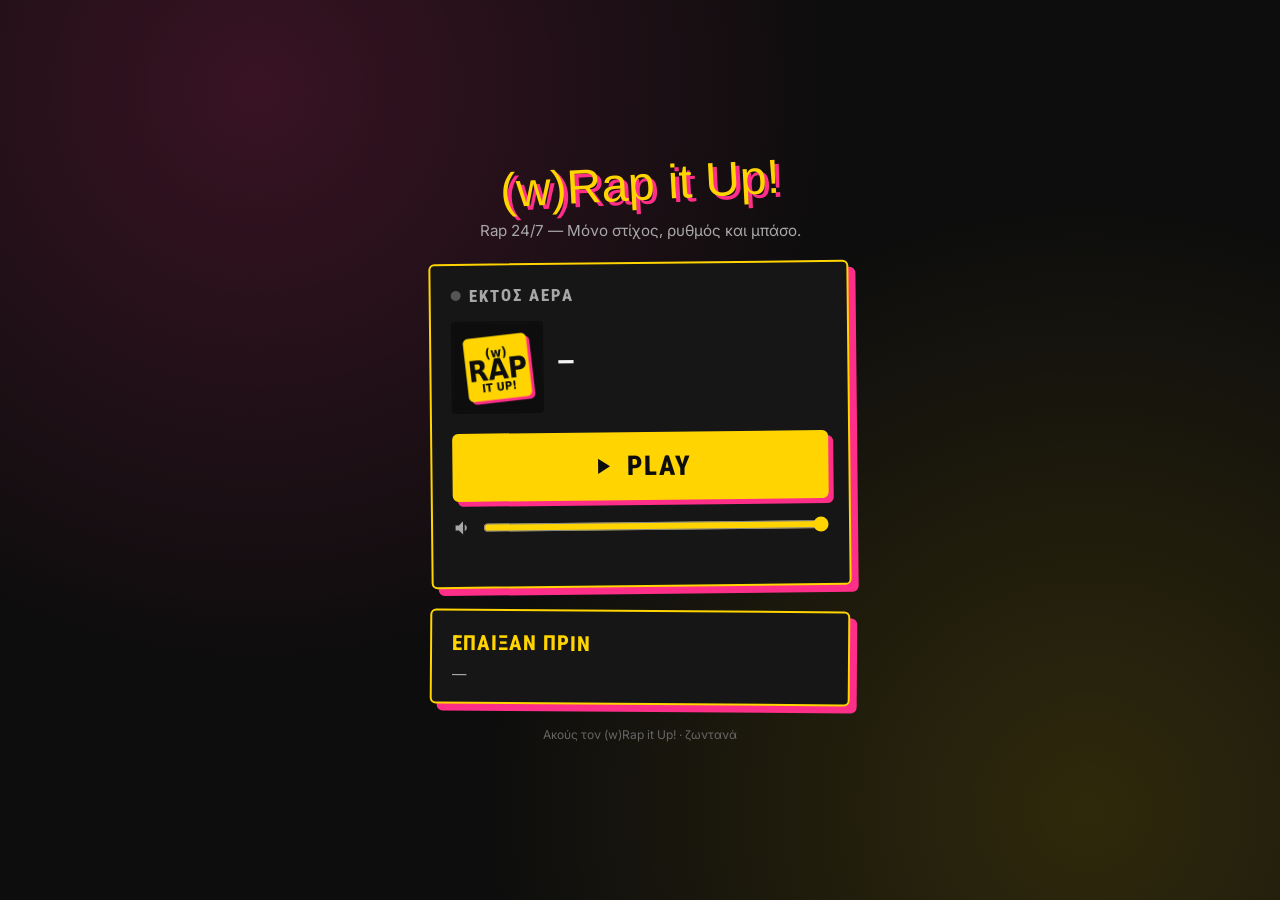
==== index.html @ 0720a8cb "Add files via upload" ====
<!doctype html>
<html lang="el">
<head>
<meta charset="utf-8">
<meta name="viewport" content="width=device-width, initial-scale=1, viewport-fit=cover">
<title>(w)Rap it Up!</title>
<meta name="description" content="Rap 24/7 — Μόνο στίχος, ρυθμός και μπάσο.">
<meta name="theme-color" content="#0d0d0d">
<link rel="manifest" href="manifest.json">
<link rel="icon" type="image/png" href="icons/favicon-32.png">
<link rel="apple-touch-icon" href="icons/apple-touch-icon.png">
<meta name="apple-mobile-web-app-capable" content="yes">
<meta name="mobile-web-app-capable" content="yes">
<meta name="apple-mobile-web-app-status-bar-style" content="black-translucent">
<meta name="apple-mobile-web-app-title" content="Wrap it Up">
<link rel="preconnect" href="https://fonts.googleapis.com">
<link href="https://fonts.googleapis.com/css2?family=Permanent+Marker&family=Roboto+Condensed:wght@700;800&family=Inter:wght@400;600&display=swap" rel="stylesheet">
<style>
  /* ===== ΡΥΘΜΙΣΕΙΣ ΧΡΩΜΑΤΩΝ ===== */
  :root{
    --black:#0d0d0d; --asphalt:#161616; --yellow:#ffd400; --pink:#ff2e88;
    --white:#f4f4f4; --grey:#a8a8a8;
  }
  *{box-sizing:border-box;margin:0;padding:0}
  html,body{height:100%}
  body{
    background:var(--black);
    background-image:
      radial-gradient(circle at 20% 10%, rgba(255,46,136,.18), transparent 45%),
      radial-gradient(circle at 85% 90%, rgba(255,212,0,.14), transparent 45%);
    color:var(--white); font-family:'Inter',system-ui,sans-serif;
    display:flex; flex-direction:column; align-items:center; justify-content:center;
    padding:max(24px,env(safe-area-inset-top)) 16px max(24px,env(safe-area-inset-bottom));
    -webkit-tap-highlight-color:transparent; overflow-x:hidden;
  }
  .wrap{width:100%;max-width:420px;display:flex;flex-direction:column;gap:22px}

  header{text-align:center}
  .logo{
    font-family:'Permanent Marker','Arial Black',sans-serif; font-size:clamp(2.2rem,11vw,3rem);
    color:var(--yellow); text-shadow:4px 4px 0 var(--pink);
    transform:rotate(-3deg); line-height:1.1;
  }
  .tag{color:var(--grey);margin-top:10px;font-size:.95rem}

  .card{
    background:var(--asphalt); border:2px solid var(--yellow);
    box-shadow:7px 7px 0 var(--pink); border-radius:6px; padding:20px;
    transform:rotate(-.6deg);
  }
  .live{display:flex;align-items:center;gap:8px;font-family:'Roboto Condensed','Arial Narrow',sans-serif;font-weight:800;
    letter-spacing:2px;font-size:1.05rem;color:var(--grey)}
  .dot{width:10px;height:10px;border-radius:50%;background:#555}
  .on .dot{background:#ff3b3b;box-shadow:0 0 0 0 rgba(255,59,59,.7);animation:pulse 1.6s infinite}
  .on .live-txt{color:var(--white)}
  @keyframes pulse{70%{box-shadow:0 0 0 10px rgba(255,59,59,0)}100%{box-shadow:0 0 0 0 rgba(255,59,59,0)}}

  .np{display:flex;gap:14px;align-items:center;margin-top:16px}
  .art{width:92px;height:92px;flex:none;border-radius:4px;object-fit:cover;background:#222;border:2px solid var(--black)}
  .meta{min-width:0}
  .title{font-family:'Roboto Condensed','Arial Narrow',sans-serif;font-weight:800;font-size:1.65rem;letter-spacing:1px;line-height:1.05;
    overflow-wrap:anywhere}
  .artist{color:var(--grey);margin-top:4px;font-size:.95rem;overflow-wrap:anywhere}
  .listeners{color:var(--grey);font-size:.8rem;margin-top:8px}

  .play{
    display:flex;align-items:center;justify-content:center;gap:12px;
    width:100%;margin-top:20px;padding:18px;border:none;border-radius:6px;cursor:pointer;
    background:var(--yellow);color:var(--black);
    font-family:'Roboto Condensed','Arial Narrow',sans-serif;font-weight:800;font-size:1.7rem;letter-spacing:2px;
    box-shadow:5px 5px 0 var(--pink);transition:transform .08s, box-shadow .08s;
  }
  .play:active{transform:translate(3px,3px);box-shadow:2px 2px 0 var(--pink)}
  .play:focus-visible{outline:3px solid var(--white);outline-offset:3px}
  .play svg{width:26px;height:26px}

  .vol{display:flex;align-items:center;gap:10px;margin-top:16px;color:var(--grey)}
  .vol input{flex:1;accent-color:var(--yellow)}

  .msg{min-height:1.2em;text-align:center;color:var(--pink);font-size:.9rem;margin-top:12px}

  h2{font-family:'Roboto Condensed',sans-serif;font-weight:800;text-transform:uppercase;letter-spacing:1px;color:var(--yellow);font-size:1.3rem;margin-bottom:10px}
  .hist{list-style:none;display:flex;flex-direction:column;gap:10px}
  .hist li{display:flex;gap:10px;align-items:center;font-size:.9rem}
  .hist img{width:40px;height:40px;border-radius:3px;object-fit:cover;background:#222;flex:none}
  .hist .a{color:var(--grey);font-size:.8rem}
  .hist div{min-width:0;overflow-wrap:anywhere}
  .history{transform:rotate(.4deg)}

  footer{text-align:center;color:#666;font-size:.75rem}
  .install{display:none;margin:0 auto;background:none;border:1px dashed var(--yellow);color:var(--yellow);
    padding:8px 14px;border-radius:4px;font:inherit;cursor:pointer}

  @media (max-width:380px){.card{transform:none}.art{width:76px;height:76px}}
  @media (prefers-reduced-motion:reduce){.on .dot{animation:none}.logo,.card,.history{transform:none}}
</style>
</head>
<body>
<div class="wrap">
  <header>
    <div class="logo">(w)Rap it Up!</div>
    <p class="tag">Rap 24/7 — Μόνο στίχος, ρυθμός και μπάσο.</p>
  </header>

  <section class="card" id="player" aria-live="polite">
    <div class="live"><span class="dot"></span><span class="live-txt" id="status">ΣΥΝΔΕΣΗ…</span></div>
    <div class="np">
      <img class="art" id="art" src="icons/icon-192.png" alt="">
      <div class="meta">
        <div class="title" id="title">—</div>
        <div class="artist" id="artist"></div>
        <div class="listeners" id="listeners"></div>
      </div>
    </div>

    <button class="play" id="play" aria-label="Αναπαραγωγή">
      <svg id="ico" viewBox="0 0 24 24" fill="currentColor"><path d="M8 5v14l11-7z"/></svg>
      <span id="playtxt">PLAY</span>
    </button>

    <label class="vol">
      <svg width="20" height="20" viewBox="0 0 24 24" fill="currentColor" aria-hidden="true"><path d="M3 9v6h4l5 5V4L7 9H3zm13.5 3a4.5 4.5 0 0 0-2.5-4v8a4.5 4.5 0 0 0 2.5-4z"/></svg>
      <input type="range" id="vol" min="0" max="1" step="0.01" value="1" aria-label="Ένταση">
    </label>
    <div class="msg" id="msg"></div>
  </section>

  <section class="card history">
    <h2>Έπαιξαν πριν</h2>
    <ul class="hist" id="hist"><li style="color:var(--grey)">—</li></ul>
  </section>

  <button class="install" id="install">⬇ Εγκατάσταση εφαρμογής</button>
  <footer>Ακούς τον (w)Rap it Up! · ζωντανά</footer>
</div>

<audio id="audio" preload="none"></audio>

<script>
/* ===== ΡΥΘΜΙΣΕΙΣ ΣΤΑΘΜΟΥ — αν αλλάξει η διεύθυνση, άλλαξε ΜΟΝΟ αυτές τις 2 γραμμές ===== */
const SERVER  = "https://radio.tail4c6b99.ts.net";
const STATION = "wrapitup";

const STREAM = `${SERVER}/listen/${STATION}/radio.mp3`;
const API    = `${SERVER}/api/nowplaying/${STATION}`;
const $ = id => document.getElementById(id);
const audio = $("audio");
let playing = false, lastSong = "";

const ICON_PLAY  = '<path d="M8 5v14l11-7z"/>';
const ICON_PAUSE = '<path d="M6 5h4v14H6zm8 0h4v14h-4z"/>';

function setUI(isPlaying){
  playing = isPlaying;
  $("ico").innerHTML = isPlaying ? ICON_PAUSE : ICON_PLAY;
  $("playtxt").textContent = isPlaying ? "STOP" : "PLAY";
  $("play").setAttribute("aria-label", isPlaying ? "Διακοπή" : "Αναπαραγωγή");
  if ("mediaSession" in navigator) navigator.mediaSession.playbackState = isPlaying ? "playing" : "paused";
}

async function start(){
  $("msg").textContent = "";
  // νέα σύνδεση κάθε φορά, ώστε να ακούς το ΤΩΡΑ και όχι κάτι παλιό
  audio.src = STREAM + "?t=" + Date.now();
  try { await audio.play(); setUI(true); }
  catch(e){ setUI(false); $("msg").textContent = "Δεν ξεκίνησε ο ήχος. Ο σταθμός ίσως είναι εκτός αέρα."; }
}
function stop(){
  audio.pause(); audio.removeAttribute("src"); audio.load(); setUI(false);
}
$("play").addEventListener("click", () => playing ? stop() : start());
$("vol").addEventListener("input", e => audio.volume = e.target.value);
audio.addEventListener("error", () => { if (playing){ setUI(false); $("msg").textContent = "Χάθηκε η σύνδεση. Πάτα PLAY ξανά."; }});

// Κουμπιά στην κλειδωμένη οθόνη / ακουστικά
if ("mediaSession" in navigator){
  navigator.mediaSession.setActionHandler("play",  start);
  navigator.mediaSession.setActionHandler("pause", stop);
  navigator.mediaSession.setActionHandler("stop",  stop);
}

const esc = s => String(s ?? "").replace(/[&<>"']/g, c => ({"&":"&amp;","<":"&lt;",">":"&gt;",'"':"&quot;","'":"&#39;"}[c]));
const fallbackArt = "icons/icon-192.png";

async function refresh(){
  try{
    const r = await fetch(API, {cache:"no-store"});
    if (!r.ok) throw 0;
    const d = await r.json();
    const online = d.is_online;
    $("player").classList.toggle("on", online);
    $("status").textContent = online ? "ΣΤΟΝ ΑΕΡΑ" : "ΕΚΤΟΣ ΑΕΡΑ";

    const s = d.now_playing?.song || {};
    $("title").textContent  = s.title  || s.text || "—";
    $("artist").textContent = s.artist || "";
    $("art").src = s.art || fallbackArt;
    const n = d.listeners?.current ?? 0;
    $("listeners").textContent = online ? `🎧 ${n} ${n===1?"ακροατής":"ακροατές"} τώρα` : "";

    if ("mediaSession" in navigator && s.text !== lastSong){
      lastSong = s.text;
      navigator.mediaSession.metadata = new MediaMetadata({
        title: s.title || "(w)Rap it Up!", artist: s.artist || "", album: "(w)Rap it Up!",
        artwork: [{src: s.art || new URL(fallbackArt, location.href).href, sizes:"512x512"}]
      });
    }

    const h = (d.song_history || []).slice(0,5);
    $("hist").innerHTML = h.length ? h.map(x => `
      <li><img src="${esc(x.song?.art || fallbackArt)}" alt="" loading="lazy">
      <div>${esc(x.song?.title || x.song?.text)}<div class="a">${esc(x.song?.artist)}</div></div></li>`).join("")
      : '<li style="color:var(--grey)">—</li>';
  }catch(e){
    $("player").classList.remove("on");
    $("status").textContent = "ΕΚΤΟΣ ΑΕΡΑ";
  }
}
refresh(); setInterval(refresh, 15000);
document.addEventListener("visibilitychange", () => { if (!document.hidden) refresh(); });

// Εγκατάσταση (Android/Chrome)
let deferred;
window.addEventListener("beforeinstallprompt", e => { e.preventDefault(); deferred = e; $("install").style.display = "block"; });
$("install").addEventListener("click", async () => { if (!deferred) return; deferred.prompt(); await deferred.userChoice; deferred = null; $("install").style.display = "none"; });

if ("serviceWorker" in navigator) navigator.serviceWorker.register("sw.js");
</script>
</body>
</html>
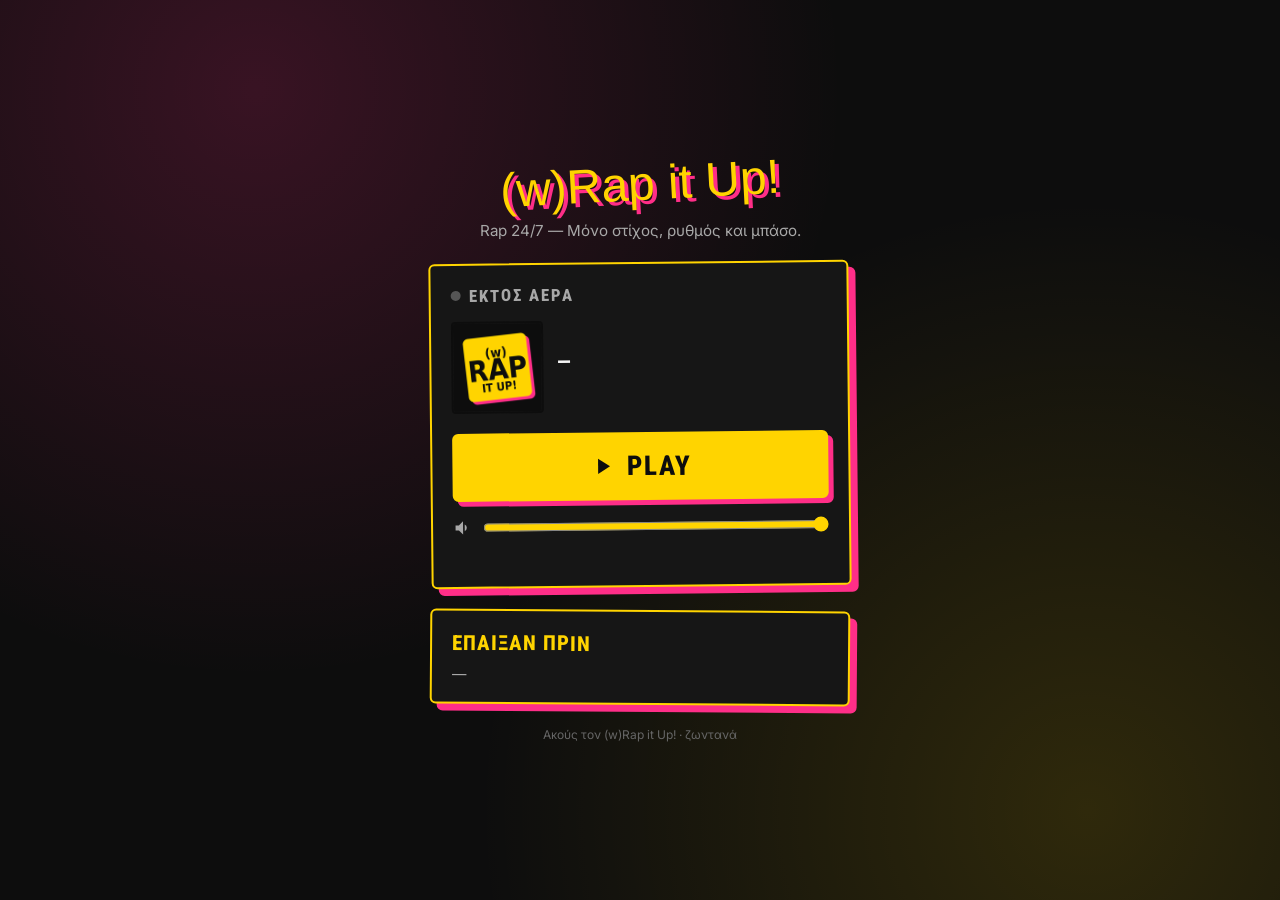
==== commit b0f09717: "Add files via upload" ====
--- a/index.html
+++ b/index.html
@@ -58,8 +58,8 @@
   .np{display:flex;gap:14px;align-items:center;margin-top:16px}
   .art{width:92px;height:92px;flex:none;border-radius:4px;object-fit:cover;background:#222;border:2px solid var(--black)}
   .meta{min-width:0}
-  .title{font-family:'Roboto Condensed','Arial Narrow',sans-serif;font-weight:800;font-size:1.65rem;letter-spacing:1px;line-height:1.05;
-    overflow-wrap:anywhere}
+  .title{font-family:'Roboto Condensed','Arial Narrow',sans-serif;font-weight:800;font-size:1.3rem;letter-spacing:.5px;line-height:1.15;
+    overflow-wrap:anywhere;display:-webkit-box;-webkit-line-clamp:3;-webkit-box-orient:vertical;overflow:hidden}
   .artist{color:var(--grey);margin-top:4px;font-size:.95rem;overflow-wrap:anywhere}
   .listeners{color:var(--grey);font-size:.8rem;margin-top:8px}
 
@@ -105,7 +105,7 @@
   <section class="card" id="player" aria-live="polite">
     <div class="live"><span class="dot"></span><span class="live-txt" id="status">ΣΥΝΔΕΣΗ…</span></div>
     <div class="np">
-      <img class="art" id="art" src="icons/icon-192.png" alt="">
+      <img class="art" id="art" src="icons/icon-192.png" alt="" onerror="this.onerror=null;this.src='icons/icon-192.png'">
       <div class="meta">
         <div class="title" id="title">—</div>
         <div class="artist" id="artist"></div>
@@ -158,19 +158,30 @@
   if ("mediaSession" in navigator) navigator.mediaSession.playbackState = isPlaying ? "playing" : "paused";
 }
 
-async function start(){
-  $("msg").textContent = "";
+let startTimer = null;
+function start(){
+  $("msg").textContent = "Φορτώνει…";
+  setUI(true);                                   // το κουμπί γίνεται STOP αμέσως
   // νέα σύνδεση κάθε φορά, ώστε να ακούς το ΤΩΡΑ και όχι κάτι παλιό
   audio.src = STREAM + "?t=" + Date.now();
-  try { await audio.play(); setUI(true); }
-  catch(e){ setUI(false); $("msg").textContent = "Δεν ξεκίνησε ο ήχος. Ο σταθμός ίσως είναι εκτός αέρα."; }
+  audio.play().catch(() => {});                  // κάποια κινητά "παραπονιούνται" ενώ τελικά παίζουν — το αγνοούμε
+  clearTimeout(startTimer);
+  // σφάλμα μόνο αν μετά από 15" ακόμα δεν έχει ακουστεί τίποτα
+  startTimer = setTimeout(() => {
+    if (playing && (audio.paused || audio.readyState < 3)){
+      stop(); $("msg").textContent = "Δεν ξεκίνησε ο ήχος. Ο σταθμός ίσως είναι εκτός αέρα.";
+    }
+  }, 15000);
 }
 function stop(){
+  clearTimeout(startTimer);
   audio.pause(); audio.removeAttribute("src"); audio.load(); setUI(false);
+  $("msg").textContent = "";
 }
 $("play").addEventListener("click", () => playing ? stop() : start());
 $("vol").addEventListener("input", e => audio.volume = e.target.value);
-audio.addEventListener("error", () => { if (playing){ setUI(false); $("msg").textContent = "Χάθηκε η σύνδεση. Πάτα PLAY ξανά."; }});
+audio.addEventListener("playing", () => { clearTimeout(startTimer); setUI(true); $("msg").textContent = ""; });
+audio.addEventListener("error", () => { if (playing && audio.getAttribute("src")){ stop(); $("msg").textContent = "Χάθηκε η σύνδεση. Πάτα PLAY ξανά."; }});
 
 // Κουμπιά στην κλειδωμένη οθόνη / ακουστικά
 if ("mediaSession" in navigator){
@@ -208,7 +219,7 @@
 
     const h = (d.song_history || []).slice(0,5);
     $("hist").innerHTML = h.length ? h.map(x => `
-      <li><img src="${esc(x.song?.art || fallbackArt)}" alt="" loading="lazy">
+      <li><img src="${esc(x.song?.art || fallbackArt)}" alt="" loading="lazy" onerror="this.onerror=null;this.src='icons/icon-192.png'">
       <div>${esc(x.song?.title || x.song?.text)}<div class="a">${esc(x.song?.artist)}</div></div></li>`).join("")
       : '<li style="color:var(--grey)">—</li>';
   }catch(e){
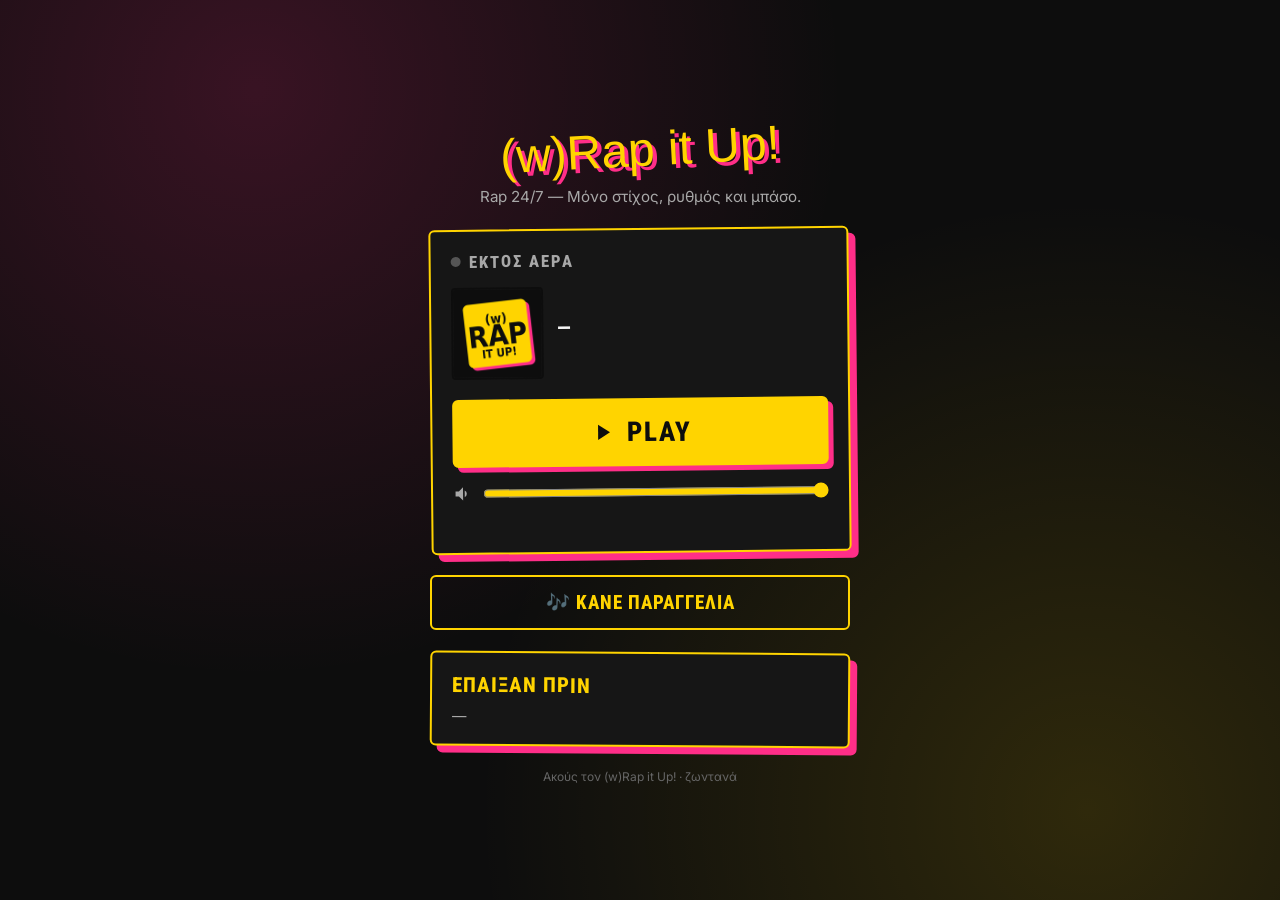
==== commit f857a445: "Add files via upload" ====
--- a/index.html
+++ b/index.html
@@ -22,18 +22,19 @@
     --white:#f4f4f4; --grey:#a8a8a8;
   }
   *{box-sizing:border-box;margin:0;padding:0}
-  html,body{height:100%}
+  html,body{min-height:100%}
   body{
     background:var(--black);
     background-image:
       radial-gradient(circle at 20% 10%, rgba(255,46,136,.18), transparent 45%),
       radial-gradient(circle at 85% 90%, rgba(255,212,0,.14), transparent 45%);
     color:var(--white); font-family:'Inter',system-ui,sans-serif;
-    display:flex; flex-direction:column; align-items:center; justify-content:center;
+    display:flex; flex-direction:column; align-items:center; justify-content:flex-start; min-height:100vh; min-height:100dvh;
     padding:max(24px,env(safe-area-inset-top)) 16px max(24px,env(safe-area-inset-bottom));
     -webkit-tap-highlight-color:transparent; overflow-x:hidden;
   }
-  .wrap{width:100%;max-width:420px;display:flex;flex-direction:column;gap:22px}
+  .wrap{width:100%;max-width:420px;display:flex;flex-direction:column;gap:22px;margin:auto 0}
+  header{padding-top:8px}
 
   header{text-align:center}
   .logo{
@@ -93,6 +94,26 @@
 
   @media (max-width:380px){.card{transform:none}.art{width:76px;height:76px}}
   @media (prefers-reduced-motion:reduce){.on .dot{animation:none}.logo,.card,.history{transform:none}}
+
+  /* ===== Παραγγελίες ===== */
+  .req-open{width:100%;padding:14px;border:2px solid var(--yellow);background:transparent;color:var(--yellow);
+    border-radius:6px;font-family:'Roboto Condensed',sans-serif;font-weight:800;font-size:1.2rem;letter-spacing:1px;cursor:pointer}
+  .req-open:focus-visible,.req-btn:focus-visible,.search:focus-visible{outline:3px solid var(--white);outline-offset:2px}
+  .requests{display:none}
+  .requests.show{display:block}
+  .search{width:100%;padding:12px 14px;border-radius:6px;border:2px solid #333;background:#0d0d0d;color:var(--white);
+    font:inherit;font-size:1rem;margin-bottom:12px}
+  .search:focus{border-color:var(--yellow);outline:none}
+  .rlist{list-style:none;display:flex;flex-direction:column;gap:10px;max-height:55vh;overflow-y:auto;padding-right:4px}
+  .rlist li{display:flex;gap:10px;align-items:center}
+  .rlist img{width:40px;height:40px;border-radius:3px;object-fit:cover;background:#222;flex:none}
+  .rlist .t{flex:1;min-width:0;font-size:.9rem;overflow-wrap:anywhere}
+  .rlist .a{color:var(--grey);font-size:.8rem}
+  .req-btn{flex:none;background:var(--yellow);color:var(--black);border:none;border-radius:4px;padding:8px 10px;
+    font-family:'Roboto Condensed',sans-serif;font-weight:800;cursor:pointer;min-height:40px}
+  .req-btn:disabled{opacity:.5;cursor:default}
+  .req-msg{min-height:1.2em;margin-bottom:10px;font-size:.9rem;text-align:center}
+  .req-msg.ok{color:#6cff9a}.req-msg.err{color:var(--pink)}
 </style>
 </head>
 <body>
@@ -123,6 +144,14 @@
       <input type="range" id="vol" min="0" max="1" step="0.01" value="1" aria-label="Ένταση">
     </label>
     <div class="msg" id="msg"></div>
+  </section>
+
+  <button class="req-open" id="reqOpen">🎶 ΚΑΝΕ ΠΑΡΑΓΓΕΛΙΑ</button>
+  <section class="card requests" id="requests">
+    <h2>Παραγγελία</h2>
+    <div class="req-msg" id="reqMsg" aria-live="polite"></div>
+    <input class="search" id="reqSearch" type="search" placeholder="Ψάξε τραγούδι ή καλλιτέχνη…" aria-label="Αναζήτηση τραγουδιού">
+    <ul class="rlist" id="reqList"><li style="color:var(--grey)">Φορτώνει…</li></ul>
   </section>
 
   <section class="card history">
@@ -235,6 +264,73 @@
 window.addEventListener("beforeinstallprompt", e => { e.preventDefault(); deferred = e; $("install").style.display = "block"; });
 $("install").addEventListener("click", async () => { if (!deferred) return; deferred.prompt(); await deferred.userChoice; deferred = null; $("install").style.display = "none"; });
 
+// ===== Παραγγελίες =====
+const REQ_API = `${SERVER}/api/station/${STATION}/requests`;
+let reqSongs = null;
+const norm = t => String(t||"").toLowerCase().normalize("NFD").replace(/[\u0300-\u036f]/g,"");  // χωρίς τόνους στην αναζήτηση
+
+function reqMsg(text, ok){ const m=$("reqMsg"); m.textContent=text; m.className="req-msg " + (ok?"ok":"err"); }
+
+function renderReq(){
+  const q = norm($("reqSearch").value.trim());
+  const list = (reqSongs||[]).filter(r => !q || norm(r.song?.text + " " + r.song?.artist + " " + r.song?.title).includes(q)).slice(0,50);
+  const ul = $("reqList"); ul.innerHTML = "";
+  if (!list.length){ ul.innerHTML = '<li style="color:var(--grey)">Δεν βρέθηκε τίποτα.</li>'; return; }
+  for (const r of list){
+    const li = document.createElement("li");
+    const img = document.createElement("img"); img.alt=""; img.loading="lazy"; img.src = r.song?.art || fallbackArt;
+    img.onerror = () => { img.onerror=null; img.src=fallbackArt; };
+    const t = document.createElement("div"); t.className="t";
+    t.textContent = r.song?.title || r.song?.text || "—";
+    const a = document.createElement("div"); a.className="a"; a.textContent = r.song?.artist || ""; t.appendChild(a);
+    const b = document.createElement("button"); b.className="req-btn"; b.textContent="ΖΗΤΑ ΤΟ";
+    b.addEventListener("click", () => sendReq(r, b));
+    li.append(img, t, b); ul.appendChild(li);
+  }
+}
+
+async function loadReq(){
+  try{
+    const res = await fetch(REQ_API, {cache:"no-store"});
+    if (!res.ok) throw new Error(res.status);
+    reqSongs = await res.json();
+    reqSongs.sort((x,y) => (x.song?.artist||"").localeCompare(y.song?.artist||"","el") || (x.song?.title||"").localeCompare(y.song?.title||"","el"));
+    renderReq();
+  }catch(e){
+    $("reqList").innerHTML = "";
+    reqMsg("Οι παραγγελίες δεν είναι διαθέσιμες τώρα. Ο σταθμός ίσως είναι εκτός αέρα.", false);
+  }
+}
+
+async function sendReq(r, btn){
+  btn.disabled = true; btn.textContent = "…";
+  try{
+    const url = new URL(r.request_url, SERVER).href;          // στέλνουμε ΜΟΝΟ στον δικό μας σταθμό
+    if (!url.startsWith(SERVER + "/")) throw new Error("bad url");
+    const res = await fetch(url, {method:"POST"});
+    let d = {}; try { d = await res.json(); } catch(_){}
+    if (res.ok && d.success !== false){
+      reqMsg("✅ Μπήκε! «" + (r.song?.title || r.song?.text) + "» θα παίξει σε λίγο.", true);
+      btn.textContent = "✓";
+    } else {
+      reqMsg(d.formatted_message || d.message || "Δεν έγινε η παραγγελία. Δοκίμασε σε λίγο.", false);
+      btn.disabled = false; btn.textContent = "ΖΗΤΑ ΤΟ";
+    }
+  }catch(e){
+    reqMsg("Δεν έγινε η παραγγελία. Έλεγξε τη σύνδεση και δοκίμασε ξανά.", false);
+    btn.disabled = false; btn.textContent = "ΖΗΤΑ ΤΟ";
+  }
+  $("reqMsg").scrollIntoView({behavior:"smooth", block:"center"});
+}
+
+$("reqOpen").addEventListener("click", () => {
+  const sec = $("requests"); const show = !sec.classList.contains("show");
+  sec.classList.toggle("show", show);
+  $("reqOpen").textContent = show ? "✕ ΚΛΕΙΣΙΜΟ ΠΑΡΑΓΓΕΛΙΩΝ" : "🎶 ΚΑΝΕ ΠΑΡΑΓΓΕΛΙΑ";
+  if (show){ $("reqMsg").textContent=""; if (!reqSongs) loadReq(); sec.scrollIntoView({behavior:"smooth"}); }
+});
+$("reqSearch").addEventListener("input", renderReq);
+
 if ("serviceWorker" in navigator) navigator.serviceWorker.register("sw.js");
 </script>
 </body>
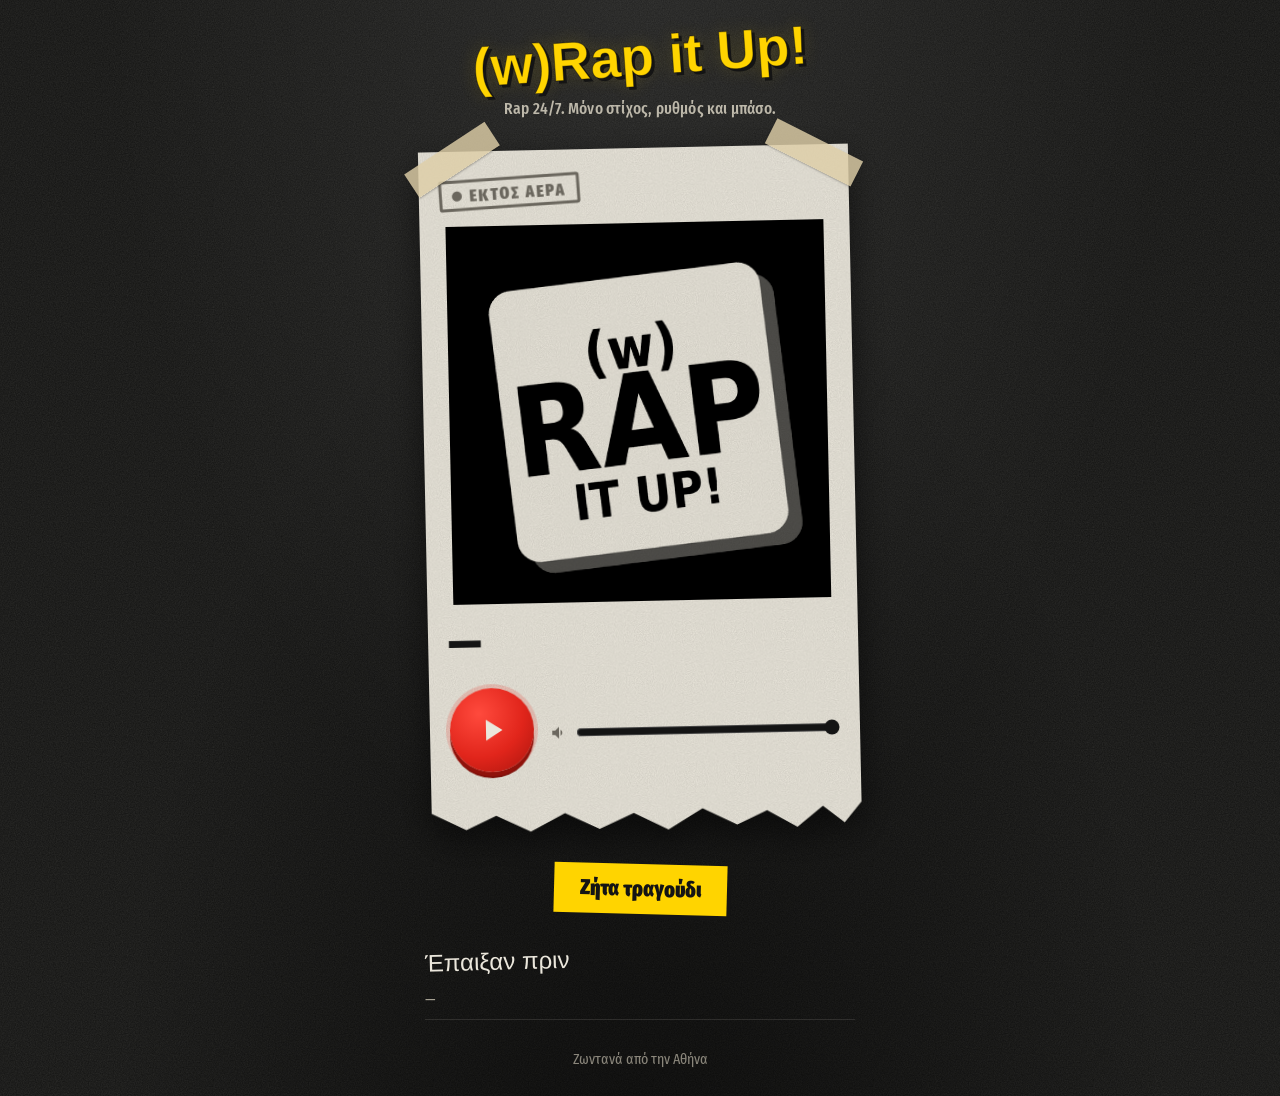
==== commit 9ff48a69: "Add files via upload" ====
--- a/index.html
+++ b/index.html
@@ -5,7 +5,7 @@
 <meta name="viewport" content="width=device-width, initial-scale=1, viewport-fit=cover">
 <title>(w)Rap it Up!</title>
 <meta name="description" content="Rap 24/7 — Μόνο στίχος, ρυθμός και μπάσο.">
-<meta name="theme-color" content="#0d0d0d">
+<meta name="theme-color" content="#2a2a28">
 <link rel="manifest" href="manifest.json">
 <link rel="icon" type="image/png" href="icons/favicon-32.png">
 <link rel="apple-touch-icon" href="icons/apple-touch-icon.png">
@@ -14,153 +14,216 @@
 <meta name="apple-mobile-web-app-status-bar-style" content="black-translucent">
 <meta name="apple-mobile-web-app-title" content="Wrap it Up">
 <link rel="preconnect" href="https://fonts.googleapis.com">
-<link href="https://fonts.googleapis.com/css2?family=Permanent+Marker&family=Roboto+Condensed:wght@700;800&family=Inter:wght@400;600&display=swap" rel="stylesheet">
+<link rel="preconnect" href="https://fonts.gstatic.com" crossorigin>
+<link href="https://fonts.googleapis.com/css2?family=Fira+Sans+Extra+Condensed:wght@500;700;900&family=Permanent+Marker&display=swap" rel="stylesheet">
 <style>
-  /* ===== ΡΥΘΜΙΣΕΙΣ ΧΡΩΜΑΤΩΝ ===== */
-  :root{
-    --black:#0d0d0d; --asphalt:#161616; --yellow:#ffd400; --pink:#ff2e88;
-    --white:#f4f4f4; --grey:#a8a8a8;
-  }
-  *{box-sizing:border-box;margin:0;padding:0}
-  html,body{min-height:100%}
-  body{
-    background:var(--black);
-    background-image:
-      radial-gradient(circle at 20% 10%, rgba(255,46,136,.18), transparent 45%),
-      radial-gradient(circle at 85% 90%, rgba(255,212,0,.14), transparent 45%);
-    color:var(--white); font-family:'Inter',system-ui,sans-serif;
-    display:flex; flex-direction:column; align-items:center; justify-content:flex-start; min-height:100vh; min-height:100dvh;
-    padding:max(24px,env(safe-area-inset-top)) 16px max(24px,env(safe-area-inset-bottom));
-    -webkit-tap-highlight-color:transparent; overflow-x:hidden;
-  }
-  .wrap{width:100%;max-width:420px;display:flex;flex-direction:column;gap:22px;margin:auto 0}
-  header{padding-top:8px}
-
-  header{text-align:center}
-  .logo{
-    font-family:'Permanent Marker','Arial Black',sans-serif; font-size:clamp(2.2rem,11vw,3rem);
-    color:var(--yellow); text-shadow:4px 4px 0 var(--pink);
-    transform:rotate(-3deg); line-height:1.1;
-  }
-  .tag{color:var(--grey);margin-top:10px;font-size:.95rem}
-
-  .card{
-    background:var(--asphalt); border:2px solid var(--yellow);
-    box-shadow:7px 7px 0 var(--pink); border-radius:6px; padding:20px;
-    transform:rotate(-.6deg);
-  }
-  .live{display:flex;align-items:center;gap:8px;font-family:'Roboto Condensed','Arial Narrow',sans-serif;font-weight:800;
-    letter-spacing:2px;font-size:1.05rem;color:var(--grey)}
-  .dot{width:10px;height:10px;border-radius:50%;background:#555}
-  .on .dot{background:#ff3b3b;box-shadow:0 0 0 0 rgba(255,59,59,.7);animation:pulse 1.6s infinite}
-  .on .live-txt{color:var(--white)}
-  @keyframes pulse{70%{box-shadow:0 0 0 10px rgba(255,59,59,0)}100%{box-shadow:0 0 0 0 rgba(255,59,59,0)}}
-
-  .np{display:flex;gap:14px;align-items:center;margin-top:16px}
-  .art{width:92px;height:92px;flex:none;border-radius:4px;object-fit:cover;background:#222;border:2px solid var(--black)}
-  .meta{min-width:0}
-  .title{font-family:'Roboto Condensed','Arial Narrow',sans-serif;font-weight:800;font-size:1.3rem;letter-spacing:.5px;line-height:1.15;
-    overflow-wrap:anywhere;display:-webkit-box;-webkit-line-clamp:3;-webkit-box-orient:vertical;overflow:hidden}
-  .artist{color:var(--grey);margin-top:4px;font-size:.95rem;overflow-wrap:anywhere}
-  .listeners{color:var(--grey);font-size:.8rem;margin-top:8px}
-
-  .play{
-    display:flex;align-items:center;justify-content:center;gap:12px;
-    width:100%;margin-top:20px;padding:18px;border:none;border-radius:6px;cursor:pointer;
-    background:var(--yellow);color:var(--black);
-    font-family:'Roboto Condensed','Arial Narrow',sans-serif;font-weight:800;font-size:1.7rem;letter-spacing:2px;
-    box-shadow:5px 5px 0 var(--pink);transition:transform .08s, box-shadow .08s;
-  }
-  .play:active{transform:translate(3px,3px);box-shadow:2px 2px 0 var(--pink)}
-  .play:focus-visible{outline:3px solid var(--white);outline-offset:3px}
-  .play svg{width:26px;height:26px}
-
-  .vol{display:flex;align-items:center;gap:10px;margin-top:16px;color:var(--grey)}
-  .vol input{flex:1;accent-color:var(--yellow)}
-
-  .msg{min-height:1.2em;text-align:center;color:var(--pink);font-size:.9rem;margin-top:12px}
-
-  h2{font-family:'Roboto Condensed',sans-serif;font-weight:800;text-transform:uppercase;letter-spacing:1px;color:var(--yellow);font-size:1.3rem;margin-bottom:10px}
-  .hist{list-style:none;display:flex;flex-direction:column;gap:10px}
-  .hist li{display:flex;gap:10px;align-items:center;font-size:.9rem}
-  .hist img{width:40px;height:40px;border-radius:3px;object-fit:cover;background:#222;flex:none}
-  .hist .a{color:var(--grey);font-size:.8rem}
-  .hist div{min-width:0;overflow-wrap:anywhere}
-  .history{transform:rotate(.4deg)}
-
-  footer{text-align:center;color:#666;font-size:.75rem}
-  .install{display:none;margin:0 auto;background:none;border:1px dashed var(--yellow);color:var(--yellow);
-    padding:8px 14px;border-radius:4px;font:inherit;cursor:pointer}
-
-  @media (max-width:380px){.card{transform:none}.art{width:76px;height:76px}}
-  @media (prefers-reduced-motion:reduce){.on .dot{animation:none}.logo,.card,.history{transform:none}}
-
-  /* ===== Παραγγελίες ===== */
-  .req-open{width:100%;padding:14px;border:2px solid var(--yellow);background:transparent;color:var(--yellow);
-    border-radius:6px;font-family:'Roboto Condensed',sans-serif;font-weight:800;font-size:1.2rem;letter-spacing:1px;cursor:pointer}
-  .req-open:focus-visible,.req-btn:focus-visible,.search:focus-visible{outline:3px solid var(--white);outline-offset:2px}
-  .requests{display:none}
-  .requests.show{display:block}
-  .search{width:100%;padding:12px 14px;border-radius:6px;border:2px solid #333;background:#0d0d0d;color:var(--white);
-    font:inherit;font-size:1rem;margin-bottom:12px}
-  .search:focus{border-color:var(--yellow);outline:none}
-  .rlist{list-style:none;display:flex;flex-direction:column;gap:10px;max-height:55vh;overflow-y:auto;padding-right:4px}
-  .rlist li{display:flex;gap:10px;align-items:center}
-  .rlist img{width:40px;height:40px;border-radius:3px;object-fit:cover;background:#222;flex:none}
-  .rlist .t{flex:1;min-width:0;font-size:.9rem;overflow-wrap:anywhere}
-  .rlist .a{color:var(--grey);font-size:.8rem}
-  .req-btn{flex:none;background:var(--yellow);color:var(--black);border:none;border-radius:4px;padding:8px 10px;
-    font-family:'Roboto Condensed',sans-serif;font-weight:800;cursor:pointer;min-height:40px}
-  .req-btn:disabled{opacity:.5;cursor:default}
-  .req-msg{min-height:1.2em;margin-bottom:10px;font-size:.9rem;text-align:center}
-  .req-msg.ok{color:#6cff9a}.req-msg.err{color:var(--pink)}
+/* =========================================================
+   (w)Rap it Up! — "αφίσα σε τοίχο"
+   Χρώματα: άλλαξέ τα εδώ αν θες άλλο στιλ
+   ========================================================= */
+:root{
+  --wall:      #2a2a28;   /* σοβάς */
+  --wall-dark: #1b1b1a;
+  --paper:     #ebe7dc;   /* φωτοτυπία */
+  --ink:       #141414;   /* μελάνι */
+  --spray:     #e1251b;   /* κόκκινο σπρέι */
+  --tag:       #ffd400;   /* κίτρινο tag (ίδιο με το εικονίδιο) */
+  --tape:      rgba(222, 207, 168, .82);
+  --muted:     #6b675e;
+  --grain-paper: url("data:image/svg+xml,%3Csvg xmlns='http://www.w3.org/2000/svg' width='220' height='220'%3E%3Cfilter id='n'%3E%3CfeTurbulence type='fractalNoise' baseFrequency='.9' numOctaves='2' stitchTiles='stitch'/%3E%3CfeColorMatrix values='0 0 0 0 0  0 0 0 0 0  0 0 0 0 0  0 0 0 .13 0'/%3E%3C/filter%3E%3Crect width='100%25' height='100%25' filter='url(%23n)'/%3E%3C/svg%3E");
+  --font: 'Fira Sans Extra Condensed', 'Arial Narrow', sans-serif;
+  /* υφή σοβά/χαρτιού, φτιαγμένη με κώδικα (δεν κατεβάζει εικόνα) */
+  --grain: url("data:image/svg+xml,%3Csvg xmlns='http://www.w3.org/2000/svg' width='220' height='220'%3E%3Cfilter id='n'%3E%3CfeTurbulence type='fractalNoise' baseFrequency='.85' numOctaves='3' stitchTiles='stitch'/%3E%3CfeColorMatrix values='0 0 0 0 0  0 0 0 0 0  0 0 0 0 0  0 0 0 .55 0'/%3E%3C/filter%3E%3Crect width='100%25' height='100%25' filter='url(%23n)'/%3E%3C/svg%3E");
+}
+*{box-sizing:border-box;margin:0;padding:0}
+html{background:var(--wall)}
+body{
+  min-height:100vh; min-height:100dvh;
+  font-family:var(--font); color:var(--paper);
+  background:
+    radial-gradient(ellipse at 50% -10%, rgba(255,255,255,.07), transparent 60%),
+    radial-gradient(ellipse at 50% 120%, rgba(0,0,0,.55), transparent 60%),
+    var(--grain), var(--wall);
+  padding: max(20px, env(safe-area-inset-top)) 18px max(28px, env(safe-area-inset-bottom));
+  display:flex; justify-content:center;
+  -webkit-tap-highlight-color:transparent; overflow-x:hidden;
+}
+.wrap{width:100%; max-width:430px; display:flex; flex-direction:column; gap:30px; margin:auto 0}
+
+/* ---------- Το tag ---------- */
+header{padding:10px 4px 0; text-align:center}
+.tag{
+  font-family:'Permanent Marker','Arial Black',sans-serif;
+  font-size:clamp(2.6rem, 13vw, 3.4rem); line-height:1;
+  color:var(--tag); transform:rotate(-4deg);
+  text-shadow: 3px 3px 0 var(--ink), 0 0 18px rgba(255,212,0,.18);
+  -webkit-text-stroke: 1px rgba(0,0,0,.35);
+}
+.tagline{margin-top:14px; color:#bdb8aa; font-size:1.05rem; font-weight:500; letter-spacing:.2px}
+
+/* ---------- Η αφίσα (player) ---------- */
+.poster-wrap{position:relative; transform:rotate(-1.2deg)}
+.poster-shadow{filter: drop-shadow(0 14px 18px rgba(0,0,0,.55))}
+.poster{
+  position:relative; color:var(--ink);
+  background: var(--grain-paper), var(--paper);
+  padding:26px 20px 30px;
+  /* σκισμένη κάτω άκρη */
+  clip-path: polygon(0 0,100% 0,100% 96%,96% 99%,91% 96.5%,85% 99.5%,78% 97%,71% 99%,63% 96.5%,55% 99.5%,47% 97%,39% 99.2%,31% 96.8%,23% 99.4%,15% 97%,8% 99%,0 96.5%);
+}
+.tape{position:absolute; width:96px; height:28px; background:var(--tape); top:-6px; z-index:3;
+  box-shadow:0 1px 2px rgba(0,0,0,.25)}
+.tape.l{left:-14px; transform:rotate(-32deg)}
+.tape.r{right:-14px; transform:rotate(28deg)}
+
+.stamp{
+  display:inline-flex; align-items:center; gap:8px;
+  border:3px solid var(--muted); color:var(--muted);
+  padding:3px 10px 2px; font-weight:900; font-size:1.05rem; letter-spacing:2px; text-transform:uppercase;
+  transform:rotate(-3deg); border-radius:3px;
+}
+.on .stamp{border-color:var(--spray); color:var(--spray)}
+.dot{width:10px; height:10px; border-radius:50%; background:currentColor}
+.on .dot{animation:blink 1.4s steps(2) infinite}
+@keyframes blink{50%{opacity:.15}}
+
+.cover{
+  display:block; margin-top:18px !important; width:100%; max-width:min(100%, 42vh); margin-left:auto !important; margin-right:auto !important; aspect-ratio:1/1; object-fit:cover; margin:18px 0 16px;
+  filter: grayscale(1) contrast(1.45) brightness(1.05);   /* φωτοτυπία */
+  mix-blend-mode:multiply; background:#cfcabd;
+}
+.song{
+  font-weight:900; text-transform:uppercase; line-height:.92;
+  font-size:clamp(2.2rem, 11.5vw, 3.1rem); letter-spacing:-.5px;
+  overflow-wrap:anywhere; display:-webkit-box; -webkit-line-clamp:3; -webkit-box-orient:vertical; overflow:hidden;
+}
+.artist{margin-top:8px; font-size:1.35rem; font-weight:700; color:#3a3833; overflow-wrap:anywhere}
+
+.controls{display:flex; align-items:center; gap:16px; margin-top:22px}
+.play{
+  flex:none; width:84px; height:84px; border-radius:50%; border:none; cursor:pointer;
+  background: radial-gradient(circle at 35% 30%, #ff4a3d, var(--spray) 55%, #a8140d);
+  color:var(--paper); display:grid; place-items:center;
+  box-shadow: 0 0 0 4px rgba(225,37,27,.18), 0 6px 0 #7d0f09;
+  transition: transform .08s, box-shadow .08s;
+}
+.play:active{transform:translateY(4px); box-shadow:0 0 0 4px rgba(225,37,27,.18), 0 2px 0 #7d0f09}
+.play svg{width:36px; height:36px}
+.side{flex:1; min-width:0}
+.listeners{font-size:1.05rem; font-weight:700}
+.vol{display:flex; align-items:center; gap:8px; margin-top:8px; color:var(--muted)}
+.vol input{flex:1; accent-color:var(--ink)}
+.msg{min-height:1.3em; margin-top:14px; font-weight:700; color:var(--spray); font-size:1rem}
+
+/* ---------- Κουμπί παραγγελίας ---------- */
+.req-open{
+  align-self:center; background:var(--tag); color:var(--ink); border:none; cursor:pointer;
+  font-family:var(--font); font-weight:900; font-size:1.35rem; padding:12px 26px;
+  transform:rotate(1.5deg); box-shadow:4px 4px 0 var(--ink);
+}
+.req-open:active{transform:rotate(1.5deg) translate(2px,2px); box-shadow:2px 2px 0 var(--ink)}
+
+/* ---------- Παραγγελίες (δεύτερη αφίσα, πιο απλή) ---------- */
+.requests{display:none}
+.requests.show{display:block}
+.requests .poster{padding-top:22px; clip-path:none}
+.requests .poster-wrap{transform:rotate(.8deg)}
+h2{font-weight:900; font-size:1.7rem; line-height:1; margin-bottom:12px}
+.search{
+  width:100%; padding:12px; font:inherit; font-size:1.1rem; font-weight:500;
+  background:transparent; color:var(--ink); border:none; border-bottom:3px solid var(--ink); border-radius:0;
+}
+.search::placeholder{color:var(--muted)}
+.search:focus{outline:none; border-bottom-color:var(--spray)}
+.req-msg{min-height:1.3em; margin:12px 0 4px; font-weight:700}
+.req-msg.ok{color:#1d7a3a} .req-msg.err{color:var(--spray)}
+.rlist{list-style:none; max-height:52vh; overflow-y:auto; margin-top:6px}
+.rlist li{display:flex; align-items:center; gap:12px; padding:10px 0; border-bottom:1px dashed rgba(20,20,20,.25)}
+.rlist img{width:44px; height:44px; object-fit:cover; filter:grayscale(1) contrast(1.3); flex:none; background:#cfcabd}
+.rlist .t{flex:1; min-width:0; font-weight:700; font-size:1.1rem; line-height:1.15; overflow-wrap:anywhere}
+.rlist .a{font-weight:500; color:var(--muted); font-size:.95rem}
+.req-btn{flex:none; background:var(--ink); color:var(--paper); border:none; cursor:pointer; min-height:40px;
+  font-family:var(--font); font-weight:700; font-size:1rem; padding:6px 12px}
+.req-btn:disabled{opacity:.55; cursor:default}
+.empty{color:var(--muted); padding:10px 0}
+
+/* ---------- Ιστορικό (λίστα πάνω στον τοίχο) ---------- */
+.history h3{font-family:'Permanent Marker',sans-serif; font-weight:400; color:var(--paper); font-size:1.5rem; margin-bottom:8px; transform:rotate(-1.5deg)}
+.hist{list-style:none}
+.hist li{display:flex; gap:12px; align-items:center; padding:10px 0; border-bottom:1px solid rgba(235,231,220,.12)}
+.hist img{width:44px; height:44px; object-fit:cover; filter:grayscale(1) contrast(1.3); flex:none; background:#3a3a37}
+.hist .t{min-width:0; font-weight:700; font-size:1.12rem; line-height:1.15; overflow-wrap:anywhere}
+.hist .a{font-weight:500; color:#a5a092; font-size:.95rem}
+
+.install{display:none; align-self:center; background:none; border:2px dashed var(--paper); color:var(--paper);
+  padding:8px 16px; font:inherit; font-weight:700; font-size:1.05rem; cursor:pointer}
+footer{text-align:center; color:#8a867b; font-size:.95rem}
+
+button:focus-visible,.search:focus-visible{outline:3px solid var(--tag); outline-offset:3px}
+
+@media (max-width:360px){ .poster{padding:22px 16px 28px} .play{width:72px;height:72px} }
+@media (prefers-reduced-motion:reduce){ .on .dot{animation:none} }
 </style>
 </head>
 <body>
 <div class="wrap">
+
   <header>
-    <div class="logo">(w)Rap it Up!</div>
-    <p class="tag">Rap 24/7 — Μόνο στίχος, ρυθμός και μπάσο.</p>
+    <h1 class="tag">(w)Rap it Up!</h1>
+    <p class="tagline">Rap 24/7. Μόνο στίχος, ρυθμός και μπάσο.</p>
   </header>
 
-  <section class="card" id="player" aria-live="polite">
-    <div class="live"><span class="dot"></span><span class="live-txt" id="status">ΣΥΝΔΕΣΗ…</span></div>
-    <div class="np">
-      <img class="art" id="art" src="icons/icon-192.png" alt="" onerror="this.onerror=null;this.src='icons/icon-192.png'">
-      <div class="meta">
-        <div class="title" id="title">—</div>
-        <div class="artist" id="artist"></div>
-        <div class="listeners" id="listeners"></div>
+  <!-- Η αφίσα: player -->
+  <div class="poster-wrap">
+    <span class="tape l" aria-hidden="true"></span><span class="tape r" aria-hidden="true"></span>
+    <div class="poster-shadow">
+    <section class="poster" id="player" aria-live="polite">
+      <span class="stamp"><span class="dot"></span><span id="status">Σύνδεση…</span></span>
+
+      <img class="cover" id="art" src="icons/icon-512.png" alt="" onerror="this.onerror=null;this.src='icons/icon-512.png'">
+      <div class="song" id="title">—</div>
+      <div class="artist" id="artist"></div>
+
+      <div class="controls">
+        <button class="play" id="play" aria-label="Αναπαραγωγή">
+          <svg id="ico" viewBox="0 0 24 24" fill="currentColor"><path d="M8 5v14l11-7z"/></svg>
+        </button>
+        <div class="side">
+          <div class="listeners" id="listeners"></div>
+          <label class="vol">
+            <svg width="18" height="18" viewBox="0 0 24 24" fill="currentColor" aria-hidden="true"><path d="M3 9v6h4l5 5V4L7 9H3zm13.5 3a4.5 4.5 0 0 0-2.5-4v8a4.5 4.5 0 0 0 2.5-4z"/></svg>
+            <input type="range" id="vol" min="0" max="1" step="0.01" value="1" aria-label="Ένταση">
+          </label>
+        </div>
       </div>
+      <div class="msg" id="msg"></div>
+    </section>
     </div>
-
-    <button class="play" id="play" aria-label="Αναπαραγωγή">
-      <svg id="ico" viewBox="0 0 24 24" fill="currentColor"><path d="M8 5v14l11-7z"/></svg>
-      <span id="playtxt">PLAY</span>
-    </button>
-
-    <label class="vol">
-      <svg width="20" height="20" viewBox="0 0 24 24" fill="currentColor" aria-hidden="true"><path d="M3 9v6h4l5 5V4L7 9H3zm13.5 3a4.5 4.5 0 0 0-2.5-4v8a4.5 4.5 0 0 0 2.5-4z"/></svg>
-      <input type="range" id="vol" min="0" max="1" step="0.01" value="1" aria-label="Ένταση">
-    </label>
-    <div class="msg" id="msg"></div>
+  </div>
+
+  <button class="req-open" id="reqOpen">Ζήτα τραγούδι</button>
+
+  <!-- Παραγγελίες -->
+  <div class="requests" id="requests">
+    <div class="poster-wrap">
+      <span class="tape l" aria-hidden="true"></span>
+      <section class="poster poster-shadow">
+        <h2>Τι θες ν' ακούσεις;</h2>
+        <input class="search" id="reqSearch" type="search" placeholder="Τραγούδι ή καλλιτέχνης" aria-label="Αναζήτηση τραγουδιού">
+        <div class="req-msg" id="reqMsg" aria-live="polite"></div>
+        <ul class="rlist" id="reqList"><li class="empty">Φορτώνει…</li></ul>
+      </section>
+    </div>
+  </div>
+
+  <!-- Ιστορικό -->
+  <section class="history">
+    <h3>Έπαιξαν πριν</h3>
+    <ul class="hist" id="hist"><li class="empty" style="color:#a5a092">—</li></ul>
   </section>
 
-  <button class="req-open" id="reqOpen">🎶 ΚΑΝΕ ΠΑΡΑΓΓΕΛΙΑ</button>
-  <section class="card requests" id="requests">
-    <h2>Παραγγελία</h2>
-    <div class="req-msg" id="reqMsg" aria-live="polite"></div>
-    <input class="search" id="reqSearch" type="search" placeholder="Ψάξε τραγούδι ή καλλιτέχνη…" aria-label="Αναζήτηση τραγουδιού">
-    <ul class="rlist" id="reqList"><li style="color:var(--grey)">Φορτώνει…</li></ul>
-  </section>
-
-  <section class="card history">
-    <h2>Έπαιξαν πριν</h2>
-    <ul class="hist" id="hist"><li style="color:var(--grey)">—</li></ul>
-  </section>
-
-  <button class="install" id="install">⬇ Εγκατάσταση εφαρμογής</button>
-  <footer>Ακούς τον (w)Rap it Up! · ζωντανά</footer>
+  <button class="install" id="install">Εγκατάσταση εφαρμογής</button>
+  <footer>Ζωντανά από την Αθήνα</footer>
 </div>
 
 <audio id="audio" preload="none"></audio>
@@ -170,35 +233,34 @@
 const SERVER  = "https://radio.tail4c6b99.ts.net";
 const STATION = "wrapitup";
 
-const STREAM = `${SERVER}/listen/${STATION}/radio.mp3`;
-const API    = `${SERVER}/api/nowplaying/${STATION}`;
+const STREAM  = `${SERVER}/listen/${STATION}/radio.mp3`;
+const API     = `${SERVER}/api/nowplaying/${STATION}`;
+const REQ_API = `${SERVER}/api/station/${STATION}/requests`;
 const $ = id => document.getElementById(id);
 const audio = $("audio");
+const fallbackArt = "icons/icon-512.png";
 let playing = false, lastSong = "";
 
 const ICON_PLAY  = '<path d="M8 5v14l11-7z"/>';
 const ICON_PAUSE = '<path d="M6 5h4v14H6zm8 0h4v14h-4z"/>';
 
+/* ---------- Ήχος ---------- */
 function setUI(isPlaying){
   playing = isPlaying;
   $("ico").innerHTML = isPlaying ? ICON_PAUSE : ICON_PLAY;
-  $("playtxt").textContent = isPlaying ? "STOP" : "PLAY";
   $("play").setAttribute("aria-label", isPlaying ? "Διακοπή" : "Αναπαραγωγή");
   if ("mediaSession" in navigator) navigator.mediaSession.playbackState = isPlaying ? "playing" : "paused";
 }
-
 let startTimer = null;
 function start(){
   $("msg").textContent = "Φορτώνει…";
-  setUI(true);                                   // το κουμπί γίνεται STOP αμέσως
-  // νέα σύνδεση κάθε φορά, ώστε να ακούς το ΤΩΡΑ και όχι κάτι παλιό
-  audio.src = STREAM + "?t=" + Date.now();
-  audio.play().catch(() => {});                  // κάποια κινητά "παραπονιούνται" ενώ τελικά παίζουν — το αγνοούμε
+  setUI(true);
+  audio.src = STREAM + "?t=" + Date.now();          // πάντα το ΤΩΡΑ, όχι κάτι παλιό
+  audio.play().catch(() => {});                     // κάποια κινητά "παραπονιούνται" ενώ τελικά παίζουν
   clearTimeout(startTimer);
-  // σφάλμα μόνο αν μετά από 15" ακόμα δεν έχει ακουστεί τίποτα
-  startTimer = setTimeout(() => {
+  startTimer = setTimeout(() => {                   // σφάλμα μόνο αν σε 15" δεν ακούστηκε τίποτα
     if (playing && (audio.paused || audio.readyState < 3)){
-      stop(); $("msg").textContent = "Δεν ξεκίνησε ο ήχος. Ο σταθμός ίσως είναι εκτός αέρα.";
+      stop(); $("msg").textContent = "Ο ήχος δεν ξεκίνησε. Ο σταθμός ίσως είναι εκτός αέρα.";
     }
   }, 15000);
 }
@@ -210,33 +272,44 @@
 $("play").addEventListener("click", () => playing ? stop() : start());
 $("vol").addEventListener("input", e => audio.volume = e.target.value);
 audio.addEventListener("playing", () => { clearTimeout(startTimer); setUI(true); $("msg").textContent = ""; });
-audio.addEventListener("error", () => { if (playing && audio.getAttribute("src")){ stop(); $("msg").textContent = "Χάθηκε η σύνδεση. Πάτα PLAY ξανά."; }});
-
-// Κουμπιά στην κλειδωμένη οθόνη / ακουστικά
+audio.addEventListener("error", () => { if (playing && audio.getAttribute("src")){ stop(); $("msg").textContent = "Η σύνδεση χάθηκε. Πάτα ξανά το κόκκινο κουμπί."; }});
 if ("mediaSession" in navigator){
   navigator.mediaSession.setActionHandler("play",  start);
   navigator.mediaSession.setActionHandler("pause", stop);
   navigator.mediaSession.setActionHandler("stop",  stop);
 }
 
-const esc = s => String(s ?? "").replace(/[&<>"']/g, c => ({"&":"&amp;","<":"&lt;",">":"&gt;",'"':"&quot;","'":"&#39;"}[c]));
-const fallbackArt = "icons/icon-192.png";
+/* ---------- Τώρα παίζει & ιστορικό ---------- */
+function makeImg(src, cls){
+  const i = document.createElement("img"); i.alt = ""; i.loading = "lazy"; if (cls) i.className = cls;
+  i.src = src || fallbackArt; i.onerror = () => { i.onerror = null; i.src = fallbackArt; };
+  return i;
+}
+function songRow(song, extra){
+  const li = document.createElement("li");
+  const t = document.createElement("div"); t.className = "t";
+  t.textContent = song?.title || song?.text || "—";
+  if (song?.artist){ const a = document.createElement("div"); a.className = "a"; a.textContent = song.artist; t.appendChild(a); }
+  li.append(makeImg(song?.art), t);
+  if (extra) li.appendChild(extra);
+  return li;
+}
 
 async function refresh(){
   try{
     const r = await fetch(API, {cache:"no-store"});
     if (!r.ok) throw 0;
     const d = await r.json();
-    const online = d.is_online;
+    const online = !!d.is_online;
     $("player").classList.toggle("on", online);
-    $("status").textContent = online ? "ΣΤΟΝ ΑΕΡΑ" : "ΕΚΤΟΣ ΑΕΡΑ";
+    $("status").textContent = online ? "Στον αέρα" : "Εκτός αέρα";
 
     const s = d.now_playing?.song || {};
     $("title").textContent  = s.title  || s.text || "—";
     $("artist").textContent = s.artist || "";
-    $("art").src = s.art || fallbackArt;
+    if ($("art").dataset.src !== (s.art || "")){ $("art").dataset.src = s.art || ""; $("art").src = s.art || fallbackArt; }
     const n = d.listeners?.current ?? 0;
-    $("listeners").textContent = online ? `🎧 ${n} ${n===1?"ακροατής":"ακροατές"} τώρα` : "";
+    $("listeners").textContent = online ? `${n} ${n === 1 ? "ακούει" : "ακούνε"} τώρα` : "";
 
     if ("mediaSession" in navigator && s.text !== lastSong){
       lastSong = s.text;
@@ -246,91 +319,77 @@
       });
     }
 
-    const h = (d.song_history || []).slice(0,5);
-    $("hist").innerHTML = h.length ? h.map(x => `
-      <li><img src="${esc(x.song?.art || fallbackArt)}" alt="" loading="lazy" onerror="this.onerror=null;this.src='icons/icon-192.png'">
-      <div>${esc(x.song?.title || x.song?.text)}<div class="a">${esc(x.song?.artist)}</div></div></li>`).join("")
-      : '<li style="color:var(--grey)">—</li>';
+    const ul = $("hist"); ul.innerHTML = "";
+    const h = (d.song_history || []).slice(0, 5);
+    if (!h.length) ul.innerHTML = '<li class="empty" style="color:#a5a092">—</li>';
+    h.forEach(x => ul.appendChild(songRow(x.song)));
   }catch(e){
     $("player").classList.remove("on");
-    $("status").textContent = "ΕΚΤΟΣ ΑΕΡΑ";
+    $("status").textContent = "Εκτός αέρα";
   }
 }
 refresh(); setInterval(refresh, 15000);
 document.addEventListener("visibilitychange", () => { if (!document.hidden) refresh(); });
 
-// Εγκατάσταση (Android/Chrome)
-let deferred;
-window.addEventListener("beforeinstallprompt", e => { e.preventDefault(); deferred = e; $("install").style.display = "block"; });
-$("install").addEventListener("click", async () => { if (!deferred) return; deferred.prompt(); await deferred.userChoice; deferred = null; $("install").style.display = "none"; });
-
-// ===== Παραγγελίες =====
-const REQ_API = `${SERVER}/api/station/${STATION}/requests`;
+/* ---------- Παραγγελίες ---------- */
 let reqSongs = null;
-const norm = t => String(t||"").toLowerCase().normalize("NFD").replace(/[\u0300-\u036f]/g,"");  // χωρίς τόνους στην αναζήτηση
-
-function reqMsg(text, ok){ const m=$("reqMsg"); m.textContent=text; m.className="req-msg " + (ok?"ok":"err"); }
+const norm = t => String(t || "").toLowerCase().normalize("NFD").replace(/[̀-ͯ]/g, "");   // αναζήτηση χωρίς τόνους
+function reqMsg(text, ok){ const m = $("reqMsg"); m.textContent = text; m.className = "req-msg " + (ok ? "ok" : "err"); }
 
 function renderReq(){
   const q = norm($("reqSearch").value.trim());
-  const list = (reqSongs||[]).filter(r => !q || norm(r.song?.text + " " + r.song?.artist + " " + r.song?.title).includes(q)).slice(0,50);
+  const list = (reqSongs || []).filter(r => !q || norm(`${r.song?.text} ${r.song?.artist} ${r.song?.title}`).includes(q)).slice(0, 60);
   const ul = $("reqList"); ul.innerHTML = "";
-  if (!list.length){ ul.innerHTML = '<li style="color:var(--grey)">Δεν βρέθηκε τίποτα.</li>'; return; }
+  if (!list.length){ ul.innerHTML = '<li class="empty">Δεν βρέθηκε. Δοκίμασε άλλη λέξη.</li>'; return; }
   for (const r of list){
-    const li = document.createElement("li");
-    const img = document.createElement("img"); img.alt=""; img.loading="lazy"; img.src = r.song?.art || fallbackArt;
-    img.onerror = () => { img.onerror=null; img.src=fallbackArt; };
-    const t = document.createElement("div"); t.className="t";
-    t.textContent = r.song?.title || r.song?.text || "—";
-    const a = document.createElement("div"); a.className="a"; a.textContent = r.song?.artist || ""; t.appendChild(a);
-    const b = document.createElement("button"); b.className="req-btn"; b.textContent="ΖΗΤΑ ΤΟ";
+    const b = document.createElement("button"); b.className = "req-btn"; b.textContent = "Ζήτα το";
     b.addEventListener("click", () => sendReq(r, b));
-    li.append(img, t, b); ul.appendChild(li);
+    ul.appendChild(songRow(r.song, b));
   }
 }
-
 async function loadReq(){
   try{
     const res = await fetch(REQ_API, {cache:"no-store"});
     if (!res.ok) throw new Error(res.status);
     reqSongs = await res.json();
-    reqSongs.sort((x,y) => (x.song?.artist||"").localeCompare(y.song?.artist||"","el") || (x.song?.title||"").localeCompare(y.song?.title||"","el"));
+    reqSongs.sort((x, y) => (x.song?.artist || "").localeCompare(y.song?.artist || "", "el") || (x.song?.title || "").localeCompare(y.song?.title || "", "el"));
     renderReq();
   }catch(e){
     $("reqList").innerHTML = "";
-    reqMsg("Οι παραγγελίες δεν είναι διαθέσιμες τώρα. Ο σταθμός ίσως είναι εκτός αέρα.", false);
+    reqMsg("Οι παραγγελίες δεν είναι διαθέσιμες τώρα. Δοκίμασε όταν ο σταθμός είναι στον αέρα.", false);
   }
 }
-
 async function sendReq(r, btn){
   btn.disabled = true; btn.textContent = "…";
   try{
-    const url = new URL(r.request_url, SERVER).href;          // στέλνουμε ΜΟΝΟ στον δικό μας σταθμό
-    if (!url.startsWith(SERVER + "/")) throw new Error("bad url");
+    const url = new URL(r.request_url, SERVER).href;
+    if (!url.startsWith(SERVER + "/")) throw new Error("bad url");     // στέλνουμε ΜΟΝΟ στον δικό μας σταθμό
     const res = await fetch(url, {method:"POST"});
     let d = {}; try { d = await res.json(); } catch(_){}
     if (res.ok && d.success !== false){
-      reqMsg("✅ Μπήκε! «" + (r.song?.title || r.song?.text) + "» θα παίξει σε λίγο.", true);
-      btn.textContent = "✓";
+      reqMsg(`Μπήκε στη σειρά: «${r.song?.title || r.song?.text}». Θα παίξει σε λίγο.`, true);
+      btn.textContent = "Ζητήθηκε";
     } else {
-      reqMsg(d.formatted_message || d.message || "Δεν έγινε η παραγγελία. Δοκίμασε σε λίγο.", false);
-      btn.disabled = false; btn.textContent = "ΖΗΤΑ ΤΟ";
+      reqMsg(d.formatted_message || d.message || "Η παραγγελία δεν πέρασε. Δοκίμασε σε λίγα λεπτά.", false);
+      btn.disabled = false; btn.textContent = "Ζήτα το";
     }
   }catch(e){
-    reqMsg("Δεν έγινε η παραγγελία. Έλεγξε τη σύνδεση και δοκίμασε ξανά.", false);
-    btn.disabled = false; btn.textContent = "ΖΗΤΑ ΤΟ";
+    reqMsg("Η παραγγελία δεν πέρασε. Έλεγξε τη σύνδεσή σου και δοκίμασε ξανά.", false);
+    btn.disabled = false; btn.textContent = "Ζήτα το";
   }
-  $("reqMsg").scrollIntoView({behavior:"smooth", block:"center"});
-}
-
+}
 $("reqOpen").addEventListener("click", () => {
   const sec = $("requests"); const show = !sec.classList.contains("show");
   sec.classList.toggle("show", show);
-  $("reqOpen").textContent = show ? "✕ ΚΛΕΙΣΙΜΟ ΠΑΡΑΓΓΕΛΙΩΝ" : "🎶 ΚΑΝΕ ΠΑΡΑΓΓΕΛΙΑ";
-  if (show){ $("reqMsg").textContent=""; if (!reqSongs) loadReq(); sec.scrollIntoView({behavior:"smooth"}); }
+  $("reqOpen").textContent = show ? "Κλείσε τις παραγγελίες" : "Ζήτα τραγούδι";
+  if (show){ $("reqMsg").textContent = ""; if (!reqSongs) loadReq(); sec.scrollIntoView({behavior:"smooth", block:"start"}); }
 });
 $("reqSearch").addEventListener("input", renderReq);
 
+/* ---------- Εγκατάσταση (Android) & offline ---------- */
+let deferred;
+window.addEventListener("beforeinstallprompt", e => { e.preventDefault(); deferred = e; $("install").style.display = "block"; });
+$("install").addEventListener("click", async () => { if (!deferred) return; deferred.prompt(); await deferred.userChoice; deferred = null; $("install").style.display = "none"; });
 if ("serviceWorker" in navigator) navigator.serviceWorker.register("sw.js");
 </script>
 </body>
